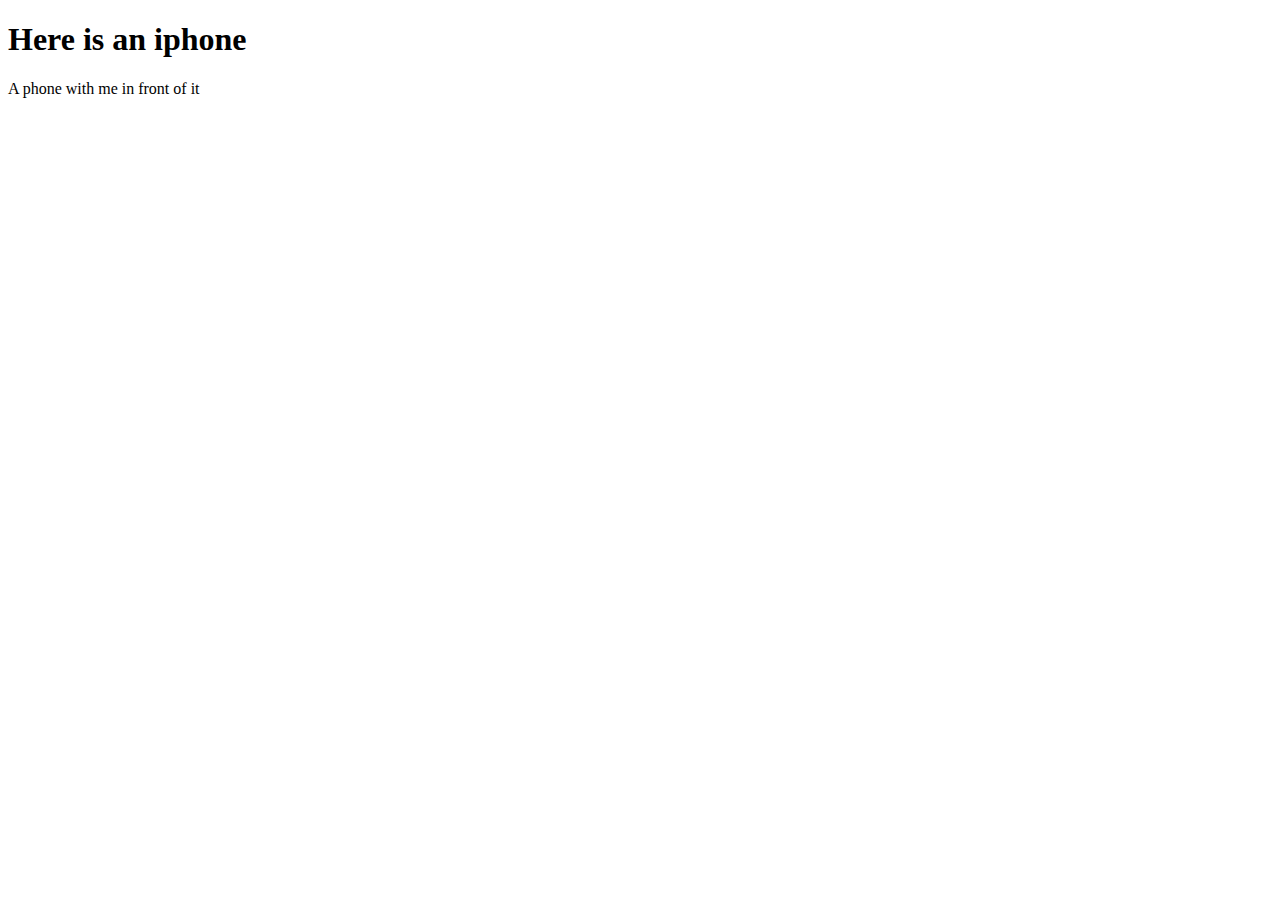
==== index.html @ 38930496 "structured" ====
<!DOCTYPE html>
<html lang="en">
<head>

    <meta charset="UTF-8">
    <title>Iphone</title>
    <meta name="viewport" content="width=device-width, initial-scale=1.0">
    <link rel="stylesheet" href="css/iphone.css">
    <link rel="stylesheet" href="css/color_picker_bar.css">
    <link rel="stylesheet" href="css/ios.css">
    <link rel="stylesheet" href="css/icons.css">
    <link rel="stylesheet" href="css/app.css">
    <link rel="stylesheet" href="css/main.css">

    <link rel="stylesheet" href="css/calculator.css">
</head>
<body>

    <h1 class="slogan-h1 pretty-selection ">Here is an iphone</h1>
    <span></span>
    <p class="slogan-p pretty-selection ">A phone with me in front of it</p>
    <div id="iphone" class="shadow margin0auto margin-top-30px">
        <div id="power"></div>
        <div id="camera"></div>
        <div id="speaker"></div>
        <div id="screen">
            <div class="interface">
                <div class="icons">
                    <div class="icon-row">
                        <div class="icon" id="mail_icon"></div>
                        <div class="icon" id="app_store_icon"></div>
                        <div class="icon" id="clock_icon"></div>
                        <div class="icon" id="maps_icon"></div>
                    </div>
                    <div class="icon-row">
                        <div class="icon" id="calculator_icon"></div>
                        <div class="icon" id="photos_icon"></div>
                        <div class="icon" id="videos_icon"></div>
                        <div class="icon" id="contacts_icon"></div>
                    </div>
                    <div class="icon-row">
                        <div class="icon" id="itunes_icon"></div>
                        <div class="icon" id="game_center_icon"></div>
                        <div class="icon" id="notes_icon"></div>
                        <div class="icon" id="reminders_icon"></div>
                    </div>
                    <div class="icon-row">
                        <div class="icon" id="weather_icon"></div>
                        <div class="icon" id="calendar_icon"></div>
                        <div class="icon" id="face_time_icon"></div>
                        <div class="icon" id="compass_icon"></div>
                    </div>
                    <div class="icon-row">

                    </div>
                </div>
                <div class="marker">
                    <div class="marker__point"></div>
                </div>
                <div class="dockbar">
                    <div class="icon" id="phone_icon"></div>
                    <div class="icon" id="messages_icon"></div>
                    <div class="icon" id="safari_icon"></div>
                    <div class="icon" id="music_icon"></div>
                </div>
            </div>
        </div>
        <div id="button"></div>
    </div>

    <div class="pretty-hr"></div>

    <div id="colors" class="lite-shadow">
        <div id="blue"></div>
        <div id="red"></div>
        <div id="pink"></div>
        <div id="gold"></div>
    </div>

<script src="js/colorDockBar/colorDockBar.js"></script>
<script src="js/iphone/apps/calculator/calculator.js"></script>
<script src="js/iphone/apps/launcher/launcher.js"></script>
<script src="js/ios/main.js"></script>
</body>
</html>
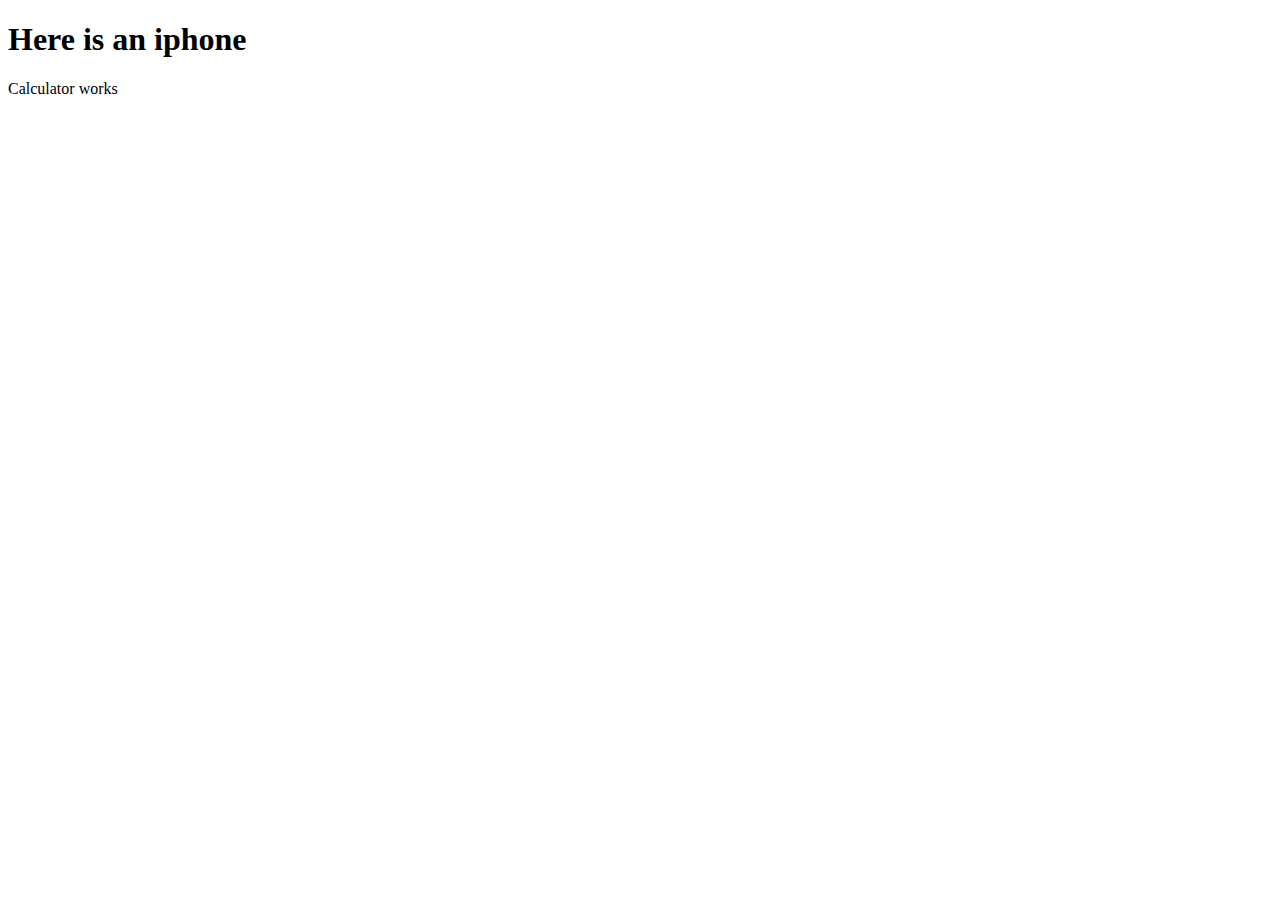
==== commit b9e03b24: "sss" ====
--- a/index.html
+++ b/index.html
@@ -18,52 +18,12 @@
 
     <h1 class="slogan-h1 pretty-selection ">Here is an iphone</h1>
     <span></span>
-    <p class="slogan-p pretty-selection ">A phone with me in front of it</p>
+    <p class="slogan-p pretty-selection ">Calculator works</p>
     <div id="iphone" class="shadow margin0auto margin-top-30px">
         <div id="power"></div>
         <div id="camera"></div>
         <div id="speaker"></div>
         <div id="screen">
-            <div class="interface">
-                <div class="icons">
-                    <div class="icon-row">
-                        <div class="icon" id="mail_icon"></div>
-                        <div class="icon" id="app_store_icon"></div>
-                        <div class="icon" id="clock_icon"></div>
-                        <div class="icon" id="maps_icon"></div>
-                    </div>
-                    <div class="icon-row">
-                        <div class="icon" id="calculator_icon"></div>
-                        <div class="icon" id="photos_icon"></div>
-                        <div class="icon" id="videos_icon"></div>
-                        <div class="icon" id="contacts_icon"></div>
-                    </div>
-                    <div class="icon-row">
-                        <div class="icon" id="itunes_icon"></div>
-                        <div class="icon" id="game_center_icon"></div>
-                        <div class="icon" id="notes_icon"></div>
-                        <div class="icon" id="reminders_icon"></div>
-                    </div>
-                    <div class="icon-row">
-                        <div class="icon" id="weather_icon"></div>
-                        <div class="icon" id="calendar_icon"></div>
-                        <div class="icon" id="face_time_icon"></div>
-                        <div class="icon" id="compass_icon"></div>
-                    </div>
-                    <div class="icon-row">
-
-                    </div>
-                </div>
-                <div class="marker">
-                    <div class="marker__point"></div>
-                </div>
-                <div class="dockbar">
-                    <div class="icon" id="phone_icon"></div>
-                    <div class="icon" id="messages_icon"></div>
-                    <div class="icon" id="safari_icon"></div>
-                    <div class="icon" id="music_icon"></div>
-                </div>
-            </div>
         </div>
         <div id="button"></div>
     </div>
@@ -80,6 +40,7 @@
 <script src="js/colorDockBar/colorDockBar.js"></script>
 <script src="js/iphone/apps/calculator/calculator.js"></script>
 <script src="js/iphone/apps/launcher/launcher.js"></script>
+<script src="js/iphone/iphone.js"></script>
 <script src="js/ios/main.js"></script>
 </body>
 </html>--- a/css/ios.css
+++ b/css/ios.css
@@ -0,0 +1,54 @@
+.interface {
+    height: 100%;
+    width: 100%;
+    background: linear-gradient(#2CA67C, #3283AD);
+    background-image: url(../img/wallpaper/wallpaper_ios.jpg);
+    background-position: center;
+    -webkit-background-size: cover;
+    background-size: cover;
+}
+
+.icon {
+    float: left;
+    height: 45px;
+    width: 44px;
+    background-color: white;
+    margin:7px;
+    border-radius: 10px;
+
+    -webkit-background-size: cover;
+    background-size: cover;
+}
+
+.icon:hover {
+    cursor: pointer;
+}
+
+.icon--empty {
+    background-color: rgba(0,0,0,0);
+}
+
+.icons {
+    height: 82%;
+}
+
+.icon-row {
+    height: 15%;
+}
+
+.dockbar {
+    height: 15%;
+    background-color: rgba(255,255,255,0.2);
+}
+
+.marker {
+    height: 3%;
+}
+
+.marker__point {
+    height: 5px;
+    width: 5px;
+    background-color: white;
+    border-radius: 100%;
+    margin: 0 auto;
+}--- a/css/app.css
+++ b/css/app.css
@@ -0,0 +1,5 @@
+.app-container {
+    height: 100%;
+    width: 100%;
+    background-color: black;
+}--- a/css/calculator.css
+++ b/css/calculator.css
@@ -0,0 +1,77 @@
+.calculator {
+    background-color: black;
+    color: white;
+}
+
+.calculator__output-block {
+    text-align: right;
+    font-size: 20px;
+    font-family: Tahoma;
+    border-width: 1px;
+    border-color: rgba(0,0,0,0);
+    border-style: solid;
+    height: 25%;
+}
+
+.calculator__output-text{
+    color: white;
+    margin-top: 0px;
+    font-family: Tahoma;
+    font-size: 40px;
+}
+
+.calculator__accumulator {
+
+}
+
+.calculator__buttons {
+    height: 75%;
+    background-color: black;
+}
+
+.calculator__button {
+    height: 35px;
+    width: 35px;
+    background-color: #DEDEDE;
+    margin: 7px;
+    float: left;
+    border-radius: 100%;
+    font-size: 30px;
+    font-family: Tahoma;
+    padding: 5px;
+    text-align: center;
+}
+
+.calculator__button::selection {
+    background-color: rgba(0,0,0,0);
+}
+
+.calculator__button::-moz-selection {
+    background-color: rgba(0,0,0,0);
+}
+
+.calculator__button:hover {
+    cursor: pointer;
+}
+
+.calculator__button--gray {
+    background-color: #DEDEDE;
+    color: black;
+}
+
+.calculator__button--orange {
+    background-color: orange;
+    color: white;
+}
+
+.calculator__button--dark-gray {
+    background-color: #666666;
+    color: #DEDEDE;
+}
+
+.calculator__button--double {
+    width: 85px;
+    text-align: left;
+    padding-left: 15px;
+    border-radius: 30px;
+}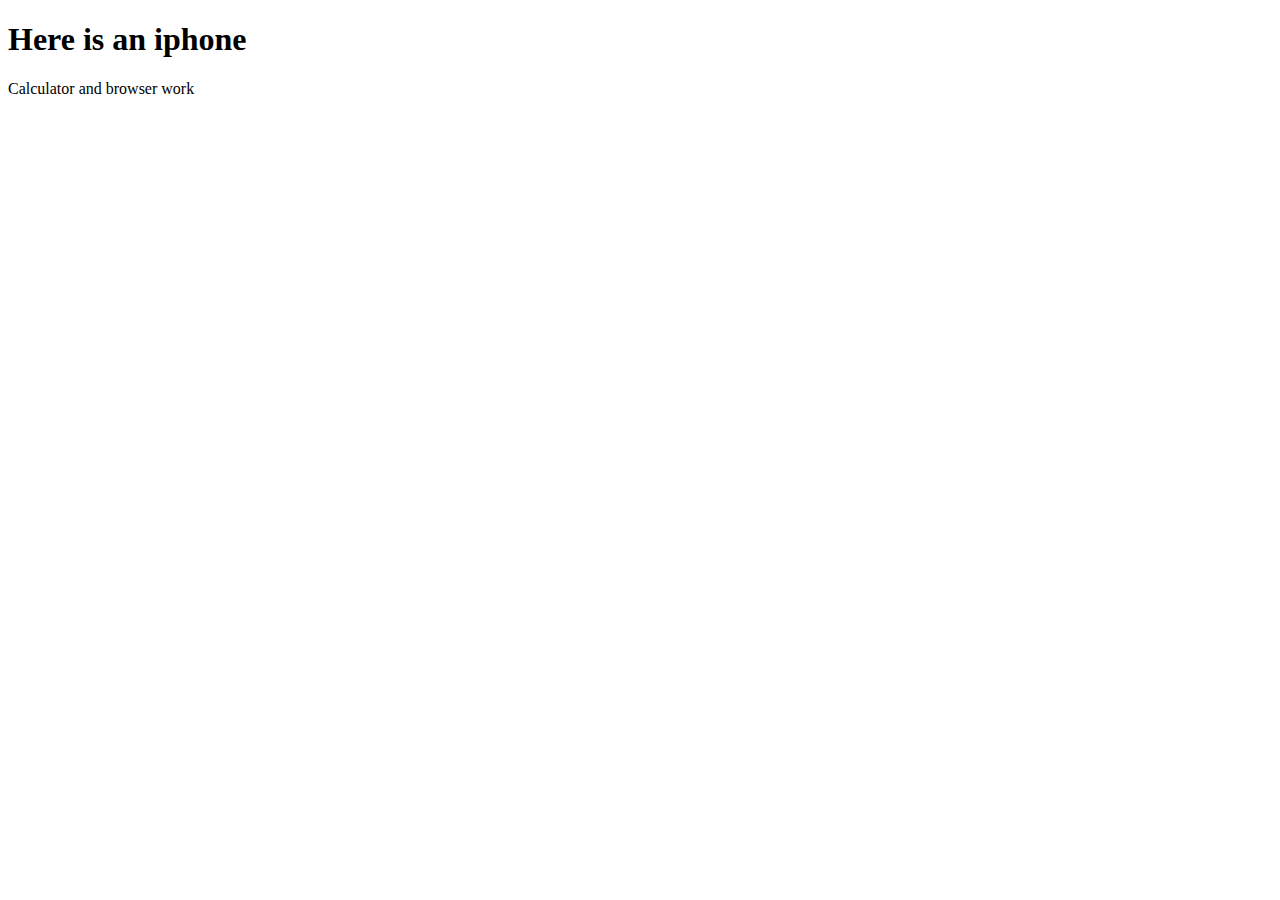
==== commit d2ef3940: "added favicon" ====
--- a/index.html
+++ b/index.html
@@ -4,12 +4,14 @@
 
     <meta charset="UTF-8">
     <title>Iphone</title>
+    <link rel="shortcut icon" href="img/ico.png" type="image/png">
     <meta name="viewport" content="width=device-width, initial-scale=1.0">
     <link rel="stylesheet" href="css/iphone.css">
     <link rel="stylesheet" href="css/color_picker_bar.css">
     <link rel="stylesheet" href="css/ios.css">
     <link rel="stylesheet" href="css/icons.css">
     <link rel="stylesheet" href="css/app.css">
+    <link rel="stylesheet" href="css/browser.css">
     <link rel="stylesheet" href="css/main.css">
 
     <link rel="stylesheet" href="css/calculator.css">
@@ -18,12 +20,13 @@
 
     <h1 class="slogan-h1 pretty-selection ">Here is an iphone</h1>
     <span></span>
-    <p class="slogan-p pretty-selection ">Calculator works</p>
+    <p class="slogan-p pretty-selection ">Calculator and browser work</p>
     <div id="iphone" class="shadow margin0auto margin-top-30px">
         <div id="power"></div>
         <div id="camera"></div>
         <div id="speaker"></div>
         <div id="screen">
+            
         </div>
         <div id="button"></div>
     </div>
@@ -39,6 +42,7 @@
 
 <script src="js/colorDockBar/colorDockBar.js"></script>
 <script src="js/iphone/apps/calculator/calculator.js"></script>
+<script src="js/iphone/apps/browser/browser.js"></script>
 <script src="js/iphone/apps/launcher/launcher.js"></script>
 <script src="js/iphone/iphone.js"></script>
 <script src="js/ios/main.js"></script>
--- a/css/browser.css
+++ b/css/browser.css
@@ -0,0 +1,44 @@
+.browser {
+    background-color: white;
+}
+
+.browser__navbar {
+    height: 10%;
+    background-color: white;
+}
+
+.browser__page {
+
+    background-color: black;
+
+    -webkit-transform-origin: 0 0;
+    -moz-transform-origin: 0 0;
+    transform-origin: 0 0;
+    -webkit-transform: scale(0.75);
+    -moz-transform: scale(0.75);
+    transform: scale(0.75);
+
+    height: 118%;
+    width: 133%;
+}
+
+.browser__addres-field {
+    float: left;
+    height: 100%;
+    width: 78%;
+    font-size: 30px;
+}
+
+.browser__reload-button {
+    float: left;
+    height: 110%;
+    width: 20%;
+    background-color: #DADADA;
+    border-radius: 100%;
+    font-size: 30px;
+    color: black;
+}
+
+.browser__reload-button:hover {
+    cursor: pointer;
+}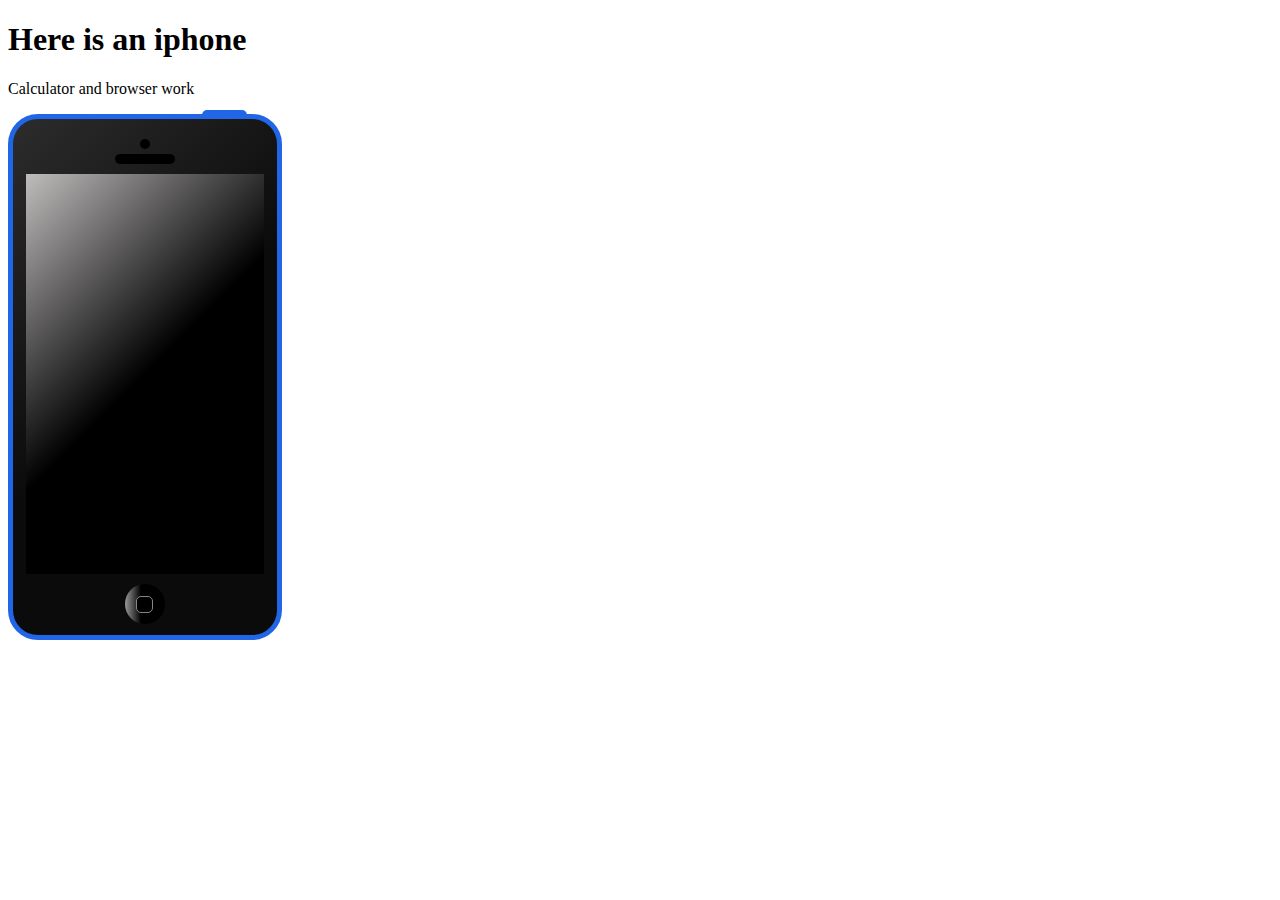
==== commit 6b42751f: "power button is working now" ====
--- a/index.html
+++ b/index.html
@@ -45,6 +45,5 @@
 <script src="js/iphone/apps/browser/browser.js"></script>
 <script src="js/iphone/apps/launcher/launcher.js"></script>
 <script src="js/iphone/iphone.js"></script>
-<script src="js/ios/main.js"></script>
 </body>
 </html>--- a/css/iphone.css
+++ b/css/iphone.css
@@ -0,0 +1,88 @@
+#iphone{
+    height: calc(115.2px * 5 - 80px);
+    width: calc(58.6px * 4.5);
+    background-color: #0B0B0B;
+    background: linear-gradient(-45deg, #0B0B0B 50%, #2C2C2C 100%);
+    border-width: 5px;
+    border-color: #2066E7;
+    border-style: solid;
+    border-radius: 30px;
+    padding-top: 20px;
+}
+
+
+#power{
+    position: relative;
+    height: 5px;
+    width: 45px;
+    background-color: #2066E7;
+    margin-top: -29px;
+    float: right;
+    margin-right: 30px;
+    border-radius: 5px 5px 0 0;
+}
+#power:hover {
+    cursor: pointer;
+}
+
+
+#screen{
+    height: calc(960px / 2.4);
+    width: calc(100% - 25px);
+    background: linear-gradient(-45deg, black 50%, #BFBCBC 100%);
+    /*background-image: url(screen.png);*/
+    background-size: 100% 100%;
+    margin: 0 auto;
+}
+
+
+#camera{
+    height: 10px;
+    width: 10px;
+    border-radius: 100%;
+    background-color: black;
+    margin: 0 auto;
+    margin-top: 0px;
+    margin-bottom: 5px;
+}
+
+
+#speaker{
+    margin: 0 auto;
+    background-color: black;
+    height: 10px;
+    width: 60px;
+    border-radius: 5px;
+    margin-bottom: 10px;
+}
+
+
+#button{
+    margin: 0 auto;
+    background: linear-gradient(to right, #999999 0.1%, black 40%);
+    height: calc(40px - 12px);
+    width: 40px;
+    border-radius: 100%;
+    margin-top: 10px;
+    padding-top: 12px;
+}
+
+
+#button:hover {
+    cursor: pointer;
+}
+
+
+#button::before{
+    background-color: black;
+    border-width: 1.5px;
+    border-color: #878787;
+    border-radius: 5px;
+    border-style: solid;
+    display: block;
+    height: 15px;
+    width: 15px;
+    content: "";
+
+    margin: 0 auto;
+}--- a/css/browser.css
+++ b/css/browser.css
@@ -32,7 +32,7 @@
 .browser__reload-button {
     float: left;
     height: 110%;
-    width: 20%;
+    width: 19%;
     background-color: #DADADA;
     border-radius: 100%;
     font-size: 30px;
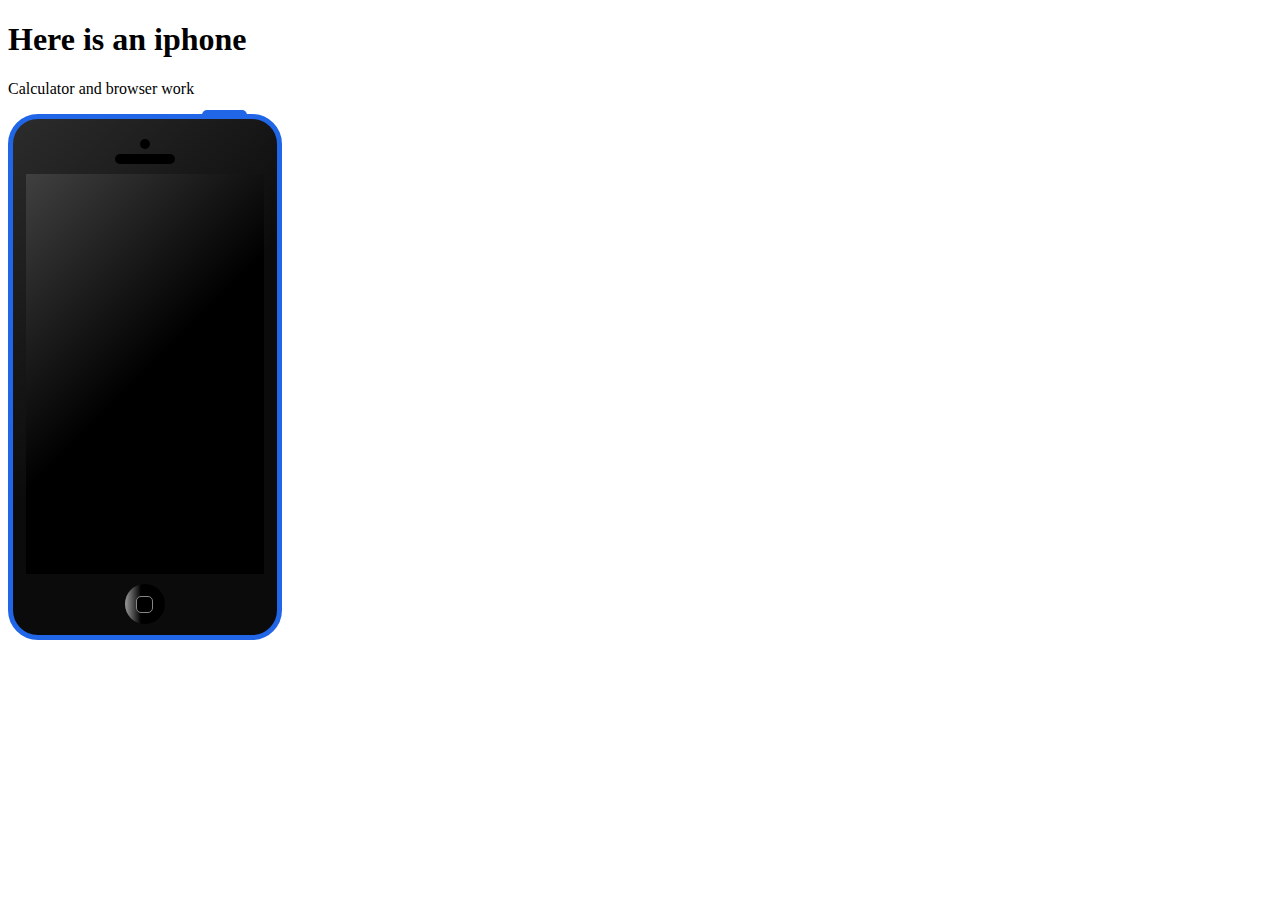
==== commit 26466363: "wallpaper add mvp finished" ====
--- a/index.html
+++ b/index.html
@@ -12,7 +12,9 @@
     <link rel="stylesheet" href="css/icons.css">
     <link rel="stylesheet" href="css/app.css">
     <link rel="stylesheet" href="css/browser.css">
+    <link rel="stylesheet" href="css/wallpaperApp.css">
     <link rel="stylesheet" href="css/main.css">
+
 
     <link rel="stylesheet" href="css/calculator.css">
 </head>
@@ -26,7 +28,7 @@
         <div id="camera"></div>
         <div id="speaker"></div>
         <div id="screen">
-            
+
         </div>
         <div id="button"></div>
     </div>
@@ -44,6 +46,7 @@
 <script src="js/iphone/apps/calculator/calculator.js"></script>
 <script src="js/iphone/apps/browser/browser.js"></script>
 <script src="js/iphone/apps/launcher/launcher.js"></script>
+<script src="js/iphone/apps/wallpaperApp/wallpaperApp.js"></script>
 <script src="js/iphone/iphone.js"></script>
 </body>
 </html>--- a/css/iphone.css
+++ b/css/iphone.css
@@ -29,7 +29,7 @@
 #screen{
     height: calc(960px / 2.4);
     width: calc(100% - 25px);
-    background: linear-gradient(-45deg, black 50%, #BFBCBC 100%);
+    background: linear-gradient(-45deg, black 50%, #404040 100%);
     /*background-image: url(screen.png);*/
     background-size: 100% 100%;
     margin: 0 auto;
--- a/css/ios.css
+++ b/css/ios.css
@@ -1,8 +1,7 @@
 .interface {
     height: 100%;
     width: 100%;
-    background: linear-gradient(#2CA67C, #3283AD);
-    background-image: url(../img/wallpaper/wallpaper_ios.jpg);
+    background: linear-gradient(#2D2D2D, #181818);
     background-position: center;
     -webkit-background-size: cover;
     background-size: cover;
--- a/css/app.css
+++ b/css/app.css
@@ -2,4 +2,5 @@
     height: 100%;
     width: 100%;
     background-color: black;
+    overflow: hidden;
 }--- a/css/wallpaperApp.css
+++ b/css/wallpaperApp.css
@@ -0,0 +1,29 @@
+.wallpaper-app {
+    height: 100%;
+    width: 100%;
+}
+
+.wallpaper-app__load-button {
+
+}
+
+.wallpaper-app__img-src-field {
+    
+}
+
+.wallpaper-app__current-wallpaper-laber {
+    background-color: black;
+    color: white;
+    font-size: 20px;
+    font-family: Tahoma;
+}
+
+.wallpaper-app__current-wallpaper-img {
+    width: 100%;
+}
+
+.wallpaper-app__set-wallpaper-url-laber {
+    background-color: black;
+    color: white;
+    font-family: Tahoma;
+}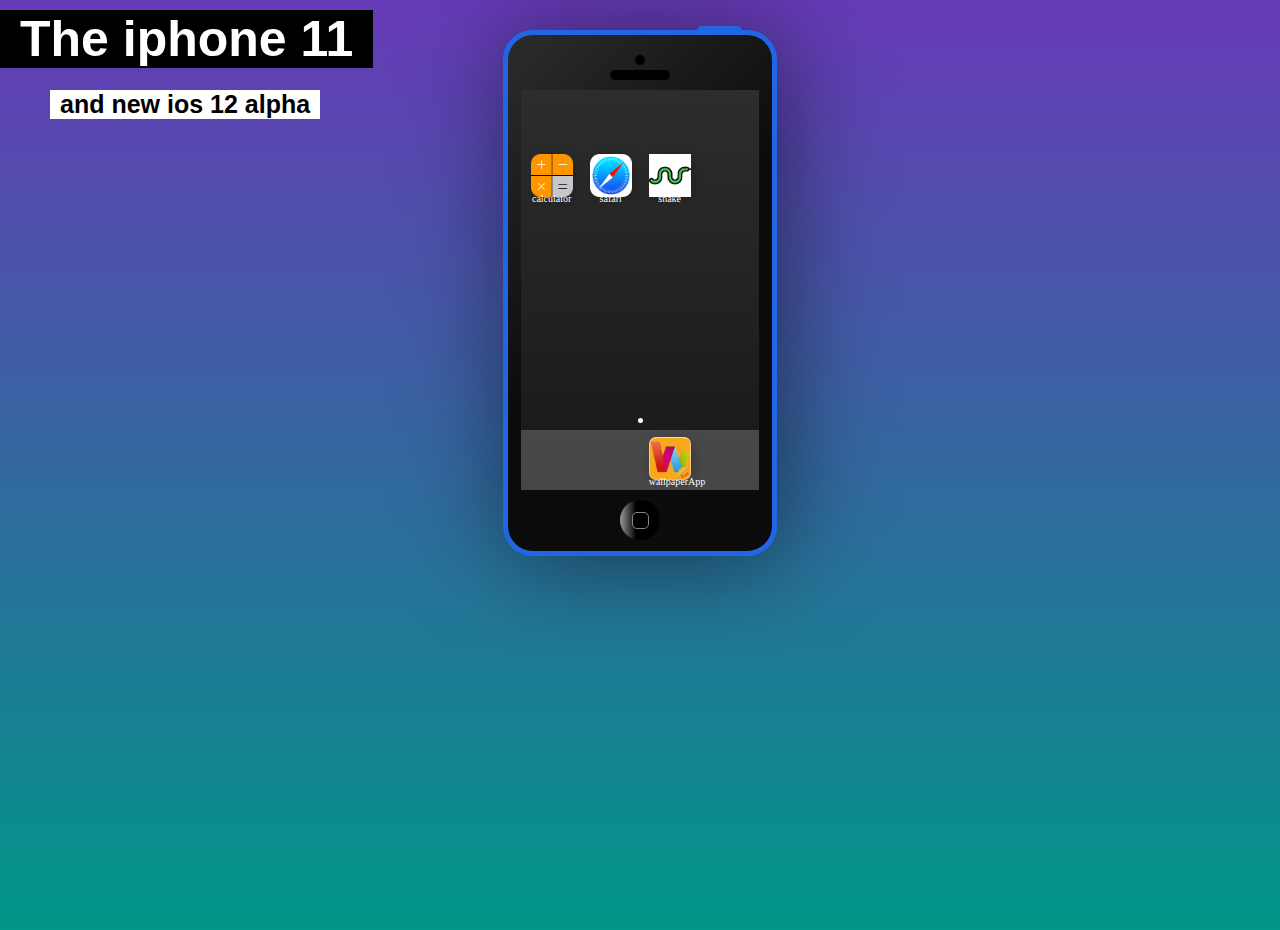
==== commit 2fb03a28: "Merge branch 'snake_game'" ====
--- a/index.html
+++ b/index.html
@@ -6,23 +6,18 @@
     <title>Iphone</title>
     <link rel="shortcut icon" href="img/ico.png" type="image/png">
     <meta name="viewport" content="width=device-width, initial-scale=1.0">
+    <link rel="stylesheet" href="js/iphone/apps/app.css">
     <link rel="stylesheet" href="css/iphone.css">
     <link rel="stylesheet" href="css/color_picker_bar.css">
-    <link rel="stylesheet" href="css/ios.css">
-    <link rel="stylesheet" href="css/icons.css">
-    <link rel="stylesheet" href="css/app.css">
-    <link rel="stylesheet" href="css/browser.css">
-    <link rel="stylesheet" href="css/wallpaperApp.css">
     <link rel="stylesheet" href="css/main.css">
 
-
-    <link rel="stylesheet" href="css/calculator.css">
 </head>
 <body>
 
-    <h1 class="slogan-h1 pretty-selection ">Here is an iphone</h1>
+    <h1 class="slogan-h1 pretty-selection ">The iphone 11</h1>
     <span></span>
-    <p class="slogan-p pretty-selection ">Calculator and browser work</p>
+    <p class="slogan-p pretty-selection ">and new ios 12 alpha</p>
+    <!-- margin-top-30px -->
     <div id="iphone" class="shadow margin0auto margin-top-30px">
         <div id="power"></div>
         <div id="camera"></div>
@@ -43,10 +38,13 @@
     </div>
 
 <script src="js/colorDockBar/colorDockBar.js"></script>
+<script src="js/iphone/Application.js"></script>
 <script src="js/iphone/apps/calculator/calculator.js"></script>
-<script src="js/iphone/apps/browser/browser.js"></script>
+<script src="js/iphone/apps/safari/safari.js"></script>
 <script src="js/iphone/apps/launcher/launcher.js"></script>
 <script src="js/iphone/apps/wallpaperApp/wallpaperApp.js"></script>
+<script src="js/iphone/apps/snake/snake.js"></script>
 <script src="js/iphone/iphone.js"></script>
+<script src="js/main.js"></script>
 </body>
 </html>--- a/js/iphone/apps/app.css
+++ b/js/iphone/apps/app.css
@@ -0,0 +1,6 @@
+.app-container {
+    height: 100%;
+    width: 100%;
+    background-color: black;
+    overflow: hidden;
+}--- a/css/main.css
+++ b/css/main.css
@@ -0,0 +1,127 @@
+body{
+    background-color: white;
+    background: linear-gradient(#673AB7, #009688);
+    min-height: 100vh;
+}
+
+
+*{
+    padding: 0;
+    margin: 0;
+}
+
+
+.slogan-h1{
+    position: absolute;
+    color: white;
+    font-family: Arial;
+    background-color: black;
+    display: inline;
+    text-align: center;
+    font-size: 50px;
+    top: 10px;
+    padding: 0 20px 0 20px;
+}
+
+
+.slogan-p{
+    font-family: Arial;
+    font-weight: 600;
+    background-color: white;
+    color: black;
+    font-size: 25px;
+    position: absolute;
+    top: 90px;
+    left: 50px;
+    padding-left: 10px;
+    padding-right: 10px;
+}
+
+
+.shadow{
+    box-shadow: 5px 5px 100px rgba(0,0,0, 0.5);
+}
+
+
+.lite-shadow{
+    box-shadow: 2px 2px 15px rgba(0,0,0, 0.2);
+}
+
+
+.margin0auto{
+    margin: 0 auto;
+}
+
+
+.margin-top-30px{
+    margin-top: 30px;
+}
+
+
+.pretty-selection::-moz-selection {
+    background-color: #FF477F;
+    color: black;
+}
+
+
+.pretty-selection::selection  {
+    background-color: #FF477F;
+    color: black;
+}
+
+
+.pretty-selection::-webkit-selection {
+    background-color: #FF477F;
+    color: black;
+}
+
+
+.pretty-hr{
+    height: 20px;
+}
+
+@media only screen and (max-width: 1200px) {
+    #colors {
+        float: left;
+        position: absolute;
+        top: 40%;
+        left: 1vw;
+        width: 70px;
+        height: 220px;
+    }
+}
+
+
+@media only screen and (max-width: 1000px) {
+
+    .slogan-h1{
+        position: relative;
+        display: inline;
+        text-align: center;
+        top: 0;
+    }
+
+    .slogan-p{
+        display: inline;
+        position: relative;
+        top: 0;
+        left: 0;
+    }
+
+    span{
+        display: block;
+        clear:both;
+    }
+
+}
+
+@media only screen and (max-width: 500px) {
+
+    #colors{
+        position: inherit;
+        float: none;
+        height: 60px;
+        width: 250px;
+    }
+
+}